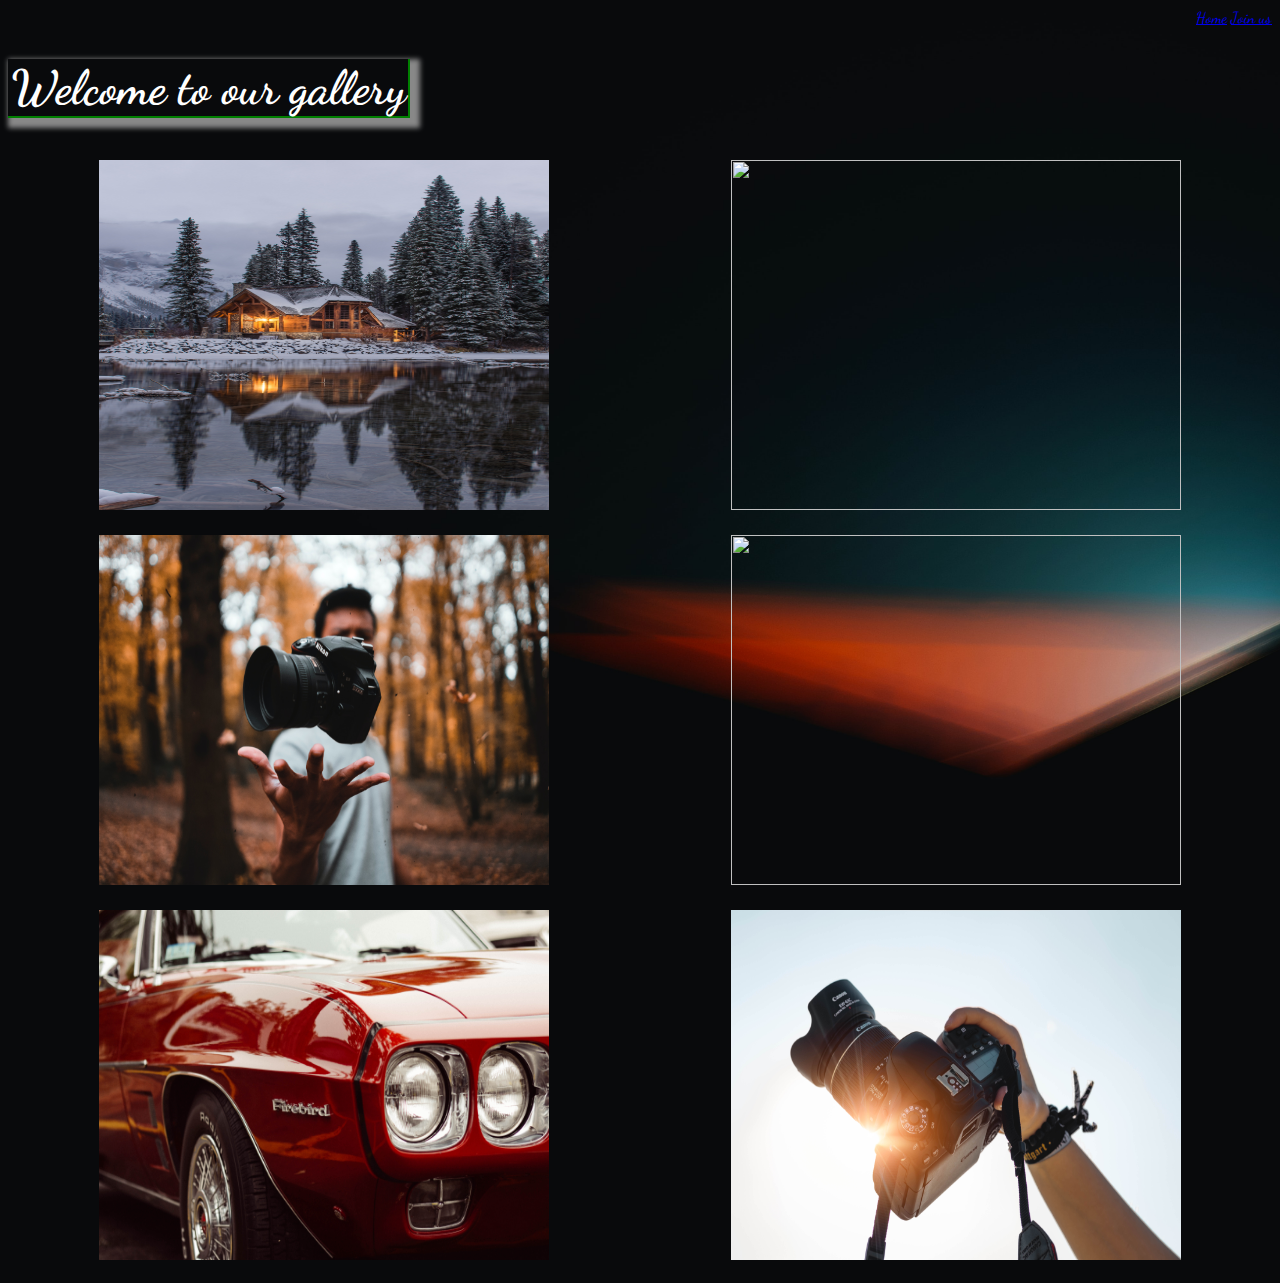
==== newpage.html @ e1a6a569 "Add files via upload" ====
<!DOCTYPE html>
<html>
<head>
	<title>Gallery</title>
	<link rel="stylesheet" type="text/css" href="css/style2.css">
	<link href="https://cdn.jsdelivr.net/npm/bootstrap@5.0.0-beta1/dist/css/bootstrap.min.css" rel="stylesheet" integrity="sha384-giJF6kkoqNQ00vy+HMDP7azOuL0xtbfIcaT9wjKHr8RbDVddVHyTfAAsrekwKmP1" crossorigin="anonymous">
	<!-- google font -->
	<link rel="preconnect" href="https://fonts.gstatic.com">
	<link href="https://fonts.googleapis.com/css2?family=Dancing+Script&display=swap" rel="stylesheet">
</head>
<body>
		<nav>
				<!-- bootstrap buttons -->
				<div>
				<a href="index.html" class="btn btn-primary btn-lg enabled" tabindex="-1" role="button" aria-disabled="true">Home</a>
				<a href="register.html" class="btn btn-secondary btn-lg enabled" tabindex="-1" role="button" aria-disabled="true">Join us</a>
				</div>
		</nav>
	
	<h1>Welcome to our gallery </h1>
	<div class="container">
	<img src="images/image1.jpg">
	<img src="images/image2.jpg">
	<img src="images/image3.jpg">
	<img src="images/image4.jpg">
	<img src="images/image6.jpg">
	<img src="images/image5.jpg">
	</div>

	
	
<script src="https://cdn.jsdelivr.net/npm/bootstrap@5.0.0-beta1/dist/js/bootstrap.bundle.min.js" integrity="sha384-ygbV9kiqUc6oa4msXn9868pTtWMgiQaeYH7/t7LECLbyPA2x65Kgf80OJFdroafW" crossorigin="anonymous"></script>	
</body>
</html>
---- css/style2.css ----
* {
	font-family: 'Dancing Script', cursive;
	text-align: right;
}
.container{
	display: flex;
	flex-wrap: wrap;
	justify-content: space-around;
}
body {
	background-image: url(../images/background1.jpg);
	background-size: cover;
}
h1{

	color: white;
	font-size: 3em;
	text-align: center;
	border-bottom: 2px solid green;
	border-right: 2px solid green;
	width: 400px;
	box-shadow: 5px 5px 5px 5px #888888;
}
img{
	width: 450px;
	height: 350px;
	margin: 15px;
	transition: all 1s;
	margin-top: 10px;

}

img:hover{
	transform: scale(1.1);
}
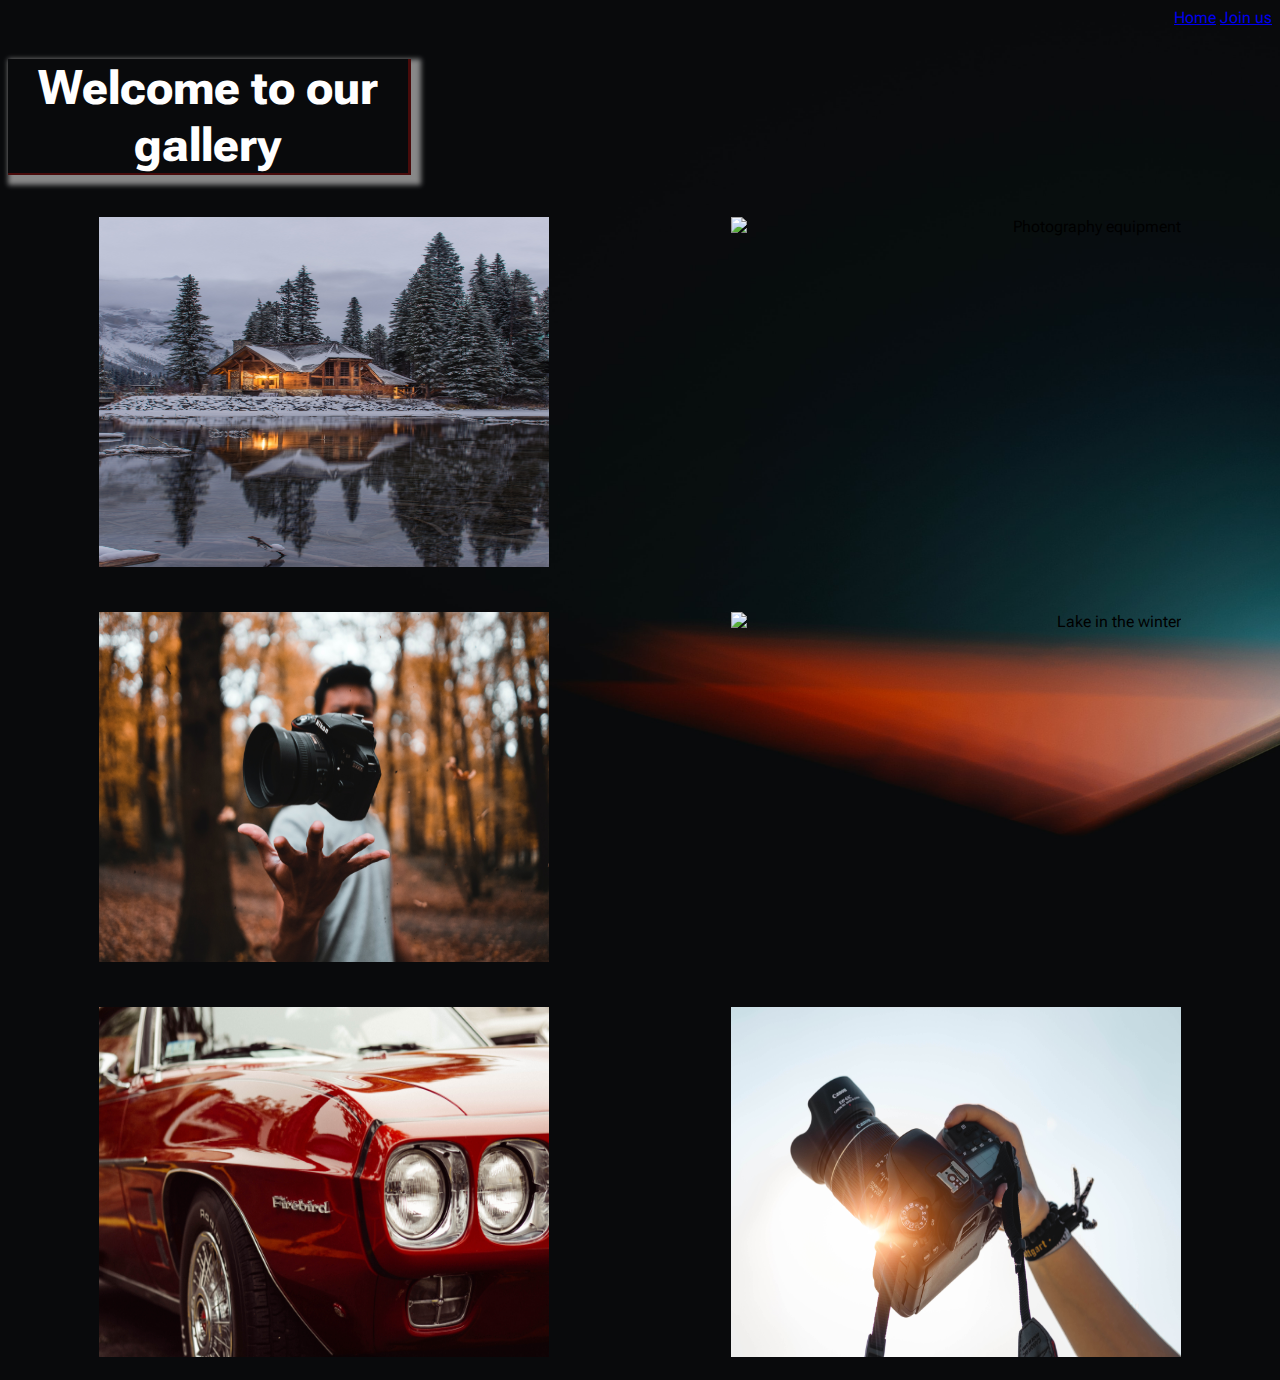
==== commit f6a8790d: "Add files via upload" ====
--- a/newpage.html
+++ b/newpage.html
@@ -5,26 +5,27 @@
 	<link rel="stylesheet" type="text/css" href="css/style2.css">
 	<link href="https://cdn.jsdelivr.net/npm/bootstrap@5.0.0-beta1/dist/css/bootstrap.min.css" rel="stylesheet" integrity="sha384-giJF6kkoqNQ00vy+HMDP7azOuL0xtbfIcaT9wjKHr8RbDVddVHyTfAAsrekwKmP1" crossorigin="anonymous">
 	<!-- google font -->
-	<link rel="preconnect" href="https://fonts.gstatic.com">
-	<link href="https://fonts.googleapis.com/css2?family=Dancing+Script&display=swap" rel="stylesheet">
+	<link rel="preconnect" href="https://fonts.googleapis.com">
+	<link rel="preconnect" href="https://fonts.gstatic.com" crossorigin>
+	<link href="https://fonts.googleapis.com/css2?family=Roboto+Flex:opsz,wght@8..144,200&display=swap" rel="stylesheet">
 </head>
 <body>
-		<nav>
-				<!-- bootstrap buttons -->
-				<div>
-				<a href="index.html" class="btn btn-primary btn-lg enabled" tabindex="-1" role="button" aria-disabled="true">Home</a>
-				<a href="register.html" class="btn btn-secondary btn-lg enabled" tabindex="-1" role="button" aria-disabled="true">Join us</a>
-				</div>
-		</nav>
+	<nav>
+		<!-- bootstrap buttons -->
+		<div>
+			<a href="index.html" class="btn btn-primary btn-lg enabled" tabindex="-1" role="button" aria-disabled="true">Home</a>
+			<a href="register.html" class="btn btn-secondary btn-lg enabled" tabindex="-1" role="button" aria-disabled="true">Join us</a>
+		</div>
+	</nav>
 	
 	<h1>Welcome to our gallery </h1>
 	<div class="container">
-	<img src="images/image1.jpg">
-	<img src="images/image2.jpg">
-	<img src="images/image3.jpg">
-	<img src="images/image4.jpg">
-	<img src="images/image6.jpg">
-	<img src="images/image5.jpg">
+		<img src="images/image1.jpg" alt="Winter cabin in the forest">
+		<img src="images/image2.jpg" alt="Photography equipment">
+		<img src="images/image3.jpg" alt="Man holding a camera">
+		<img src="images/image4.jpg" alt="Lake in the winter">
+		<img src="images/image6.jpg" alt="Retro car model">
+		<img src="images/image5.jpg" alt="Photography in nature">
 	</div>
 
 	
--- a/css/style2.css
+++ b/css/style2.css
@@ -1,12 +1,14 @@
 
 * {
-	font-family: 'Dancing Script', cursive;
+	font-family: 'Roboto Flex', sans-serif;
 	text-align: right;
 }
 .container{
 	display: flex;
 	flex-wrap: wrap;
 	justify-content: space-around;
+	row-gap: 20px;
+	
 }
 body {
 	background-image: url(../images/background1.jpg);
@@ -17,8 +19,8 @@
 	color: white;
 	font-size: 3em;
 	text-align: center;
-	border-bottom: 2px solid green;
-	border-right: 2px solid green;
+	border-bottom: 2px solid rgb(73, 11, 11);
+	border-right: 3px solid rgb(73, 11, 11);
 	width: 400px;
 	box-shadow: 5px 5px 5px 5px #888888;
 }
